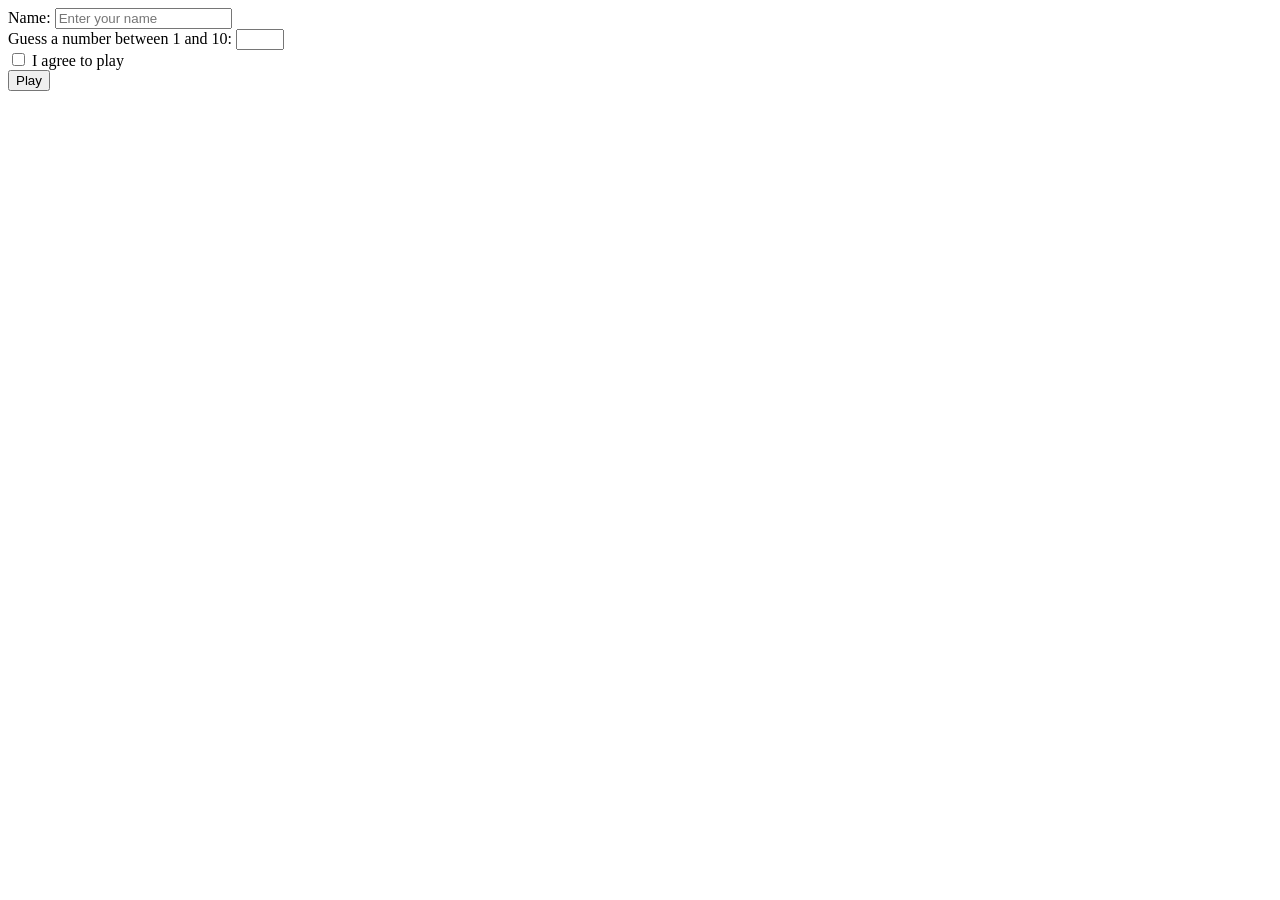
==== return-from-break--lucky_game/index.html @ 61980e1e "Add Lucky Number Game project" ====
<!DOCTYPE html>
<html lang="en">
<head>
    <meta charset="UTF-8">
    <meta name="viewport" content="width=device-width, initial-scale=1.0">
    <title>Lucky Game</title>
    <link rel="stylesheet" href="style.css">
</head>
<body>
    <label for="nameInput">Name:</label>
    <input type="text" id="nameInput" placeholder="Enter your name">
    <br>
    <label for="guessNumber">Guess a number between 1 and 10:</label>
    <input type="number" id="guessNumber" min="1" max="10">
    <br>
    <label for="iAgree">
        <input type="checkbox" id="iAgree" name="iAgree">
        I agree to play
    </label>
    <br>
    <button id="playBtn">Play</button>
    <pre id="result"></pre>

    <p id="message"></p>
    <script src="script.js"></script>
</body>
</html>
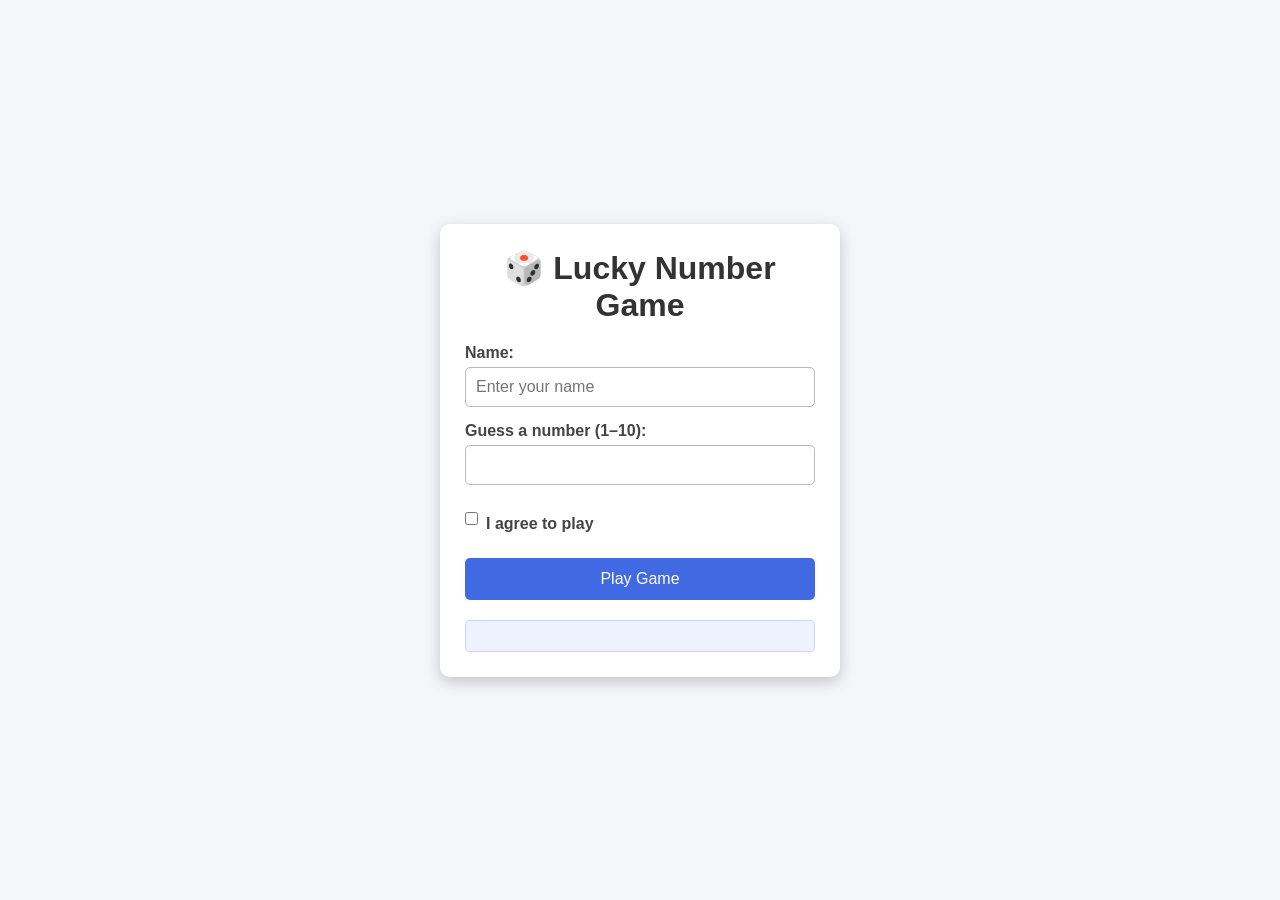
==== commit 9555799a: "feat: added css to look nice" ====
--- a/return-from-break--lucky_game/index.html
+++ b/return-from-break--lucky_game/index.html
@@ -7,21 +7,27 @@
     <link rel="stylesheet" href="style.css">
 </head>
 <body>
-    <label for="nameInput">Name:</label>
-    <input type="text" id="nameInput" placeholder="Enter your name">
-    <br>
-    <label for="guessNumber">Guess a number between 1 and 10:</label>
-    <input type="number" id="guessNumber" min="1" max="10">
-    <br>
-    <label for="iAgree">
-        <input type="checkbox" id="iAgree" name="iAgree">
-        I agree to play
-    </label>
-    <br>
-    <button id="playBtn">Play</button>
-    <pre id="result"></pre>
+    <div class="container">
 
-    <p id="message"></p>
+        <h1>🎲 Lucky Number Game</h1>
+
+        <label for="nameInput">Name:</label>
+        <input type="text" id="nameInput" placeholder="Enter your name">
+
+        <label for="guessNumber">Guess a number (1–10):</label>
+        <input type="number" id="guessNumber" min="1" max="10">
+
+        <div class="checkbox">
+            <input type="checkbox" id="iAgree">
+            <label for="iAgree">I agree to play</label>
+        </div>
+
+        <button id="playBtn">Play Game</button>
+
+        <pre id="result"></pre>
+
+    </div>
+
     <script src="script.js"></script>
 </body>
 </html>
--- a/return-from-break--lucky_game/style.css
+++ b/return-from-break--lucky_game/style.css
@@ -0,0 +1,92 @@
+/* Reset */
+* {
+    margin: 0;
+    padding: 0;
+    box-sizing: border-box;
+}
+
+/* Page */
+body {
+    font-family: Arial, Helvetica, sans-serif;
+    background-color: #f4f6f9;
+    display: flex;
+    justify-content: center;
+    align-items: center;
+    min-height: 100vh;
+}
+
+/* Main Container */
+.container {
+    background-color: white;
+    width: 400px;
+    padding: 25px;
+    border-radius: 10px;
+    box-shadow: 0 5px 15px rgba(0, 0, 0, 0.2);
+}
+
+/* Heading */
+h1 {
+    text-align: center;
+    color: #333;
+    margin-bottom: 20px;
+}
+
+/* Labels */
+label {
+    display: block;
+    margin-top: 15px;
+    margin-bottom: 5px;
+    font-weight: bold;
+    color: #444;
+}
+
+/* Inputs */
+input[type="text"],
+input[type="number"] {
+    width: 100%;
+    padding: 10px;
+    border: 1px solid #bbb;
+    border-radius: 5px;
+    font-size: 16px;
+}
+
+/* Checkbox */
+.checkbox {
+    display: flex;
+    align-items: center;
+    margin-top: 15px;
+}
+
+.checkbox input {
+    margin-right: 8px;
+}
+
+/* Button */
+button {
+    width: 100%;
+    margin-top: 20px;
+    padding: 12px;
+    background-color: royalblue;
+    color: white;
+    border: none;
+    border-radius: 5px;
+    font-size: 16px;
+    cursor: pointer;
+    transition: background-color 0.3s;
+}
+
+button:hover {
+    background-color: #274fc7;
+}
+
+/* Result */
+#result {
+    margin-top: 20px;
+    background-color: #eef2ff;
+    border: 1px solid #c7d2fe;
+    border-radius: 5px;
+    padding: 15px;
+    white-space: pre-wrap;
+    font-size: 15px;
+    color: #222;
+}
